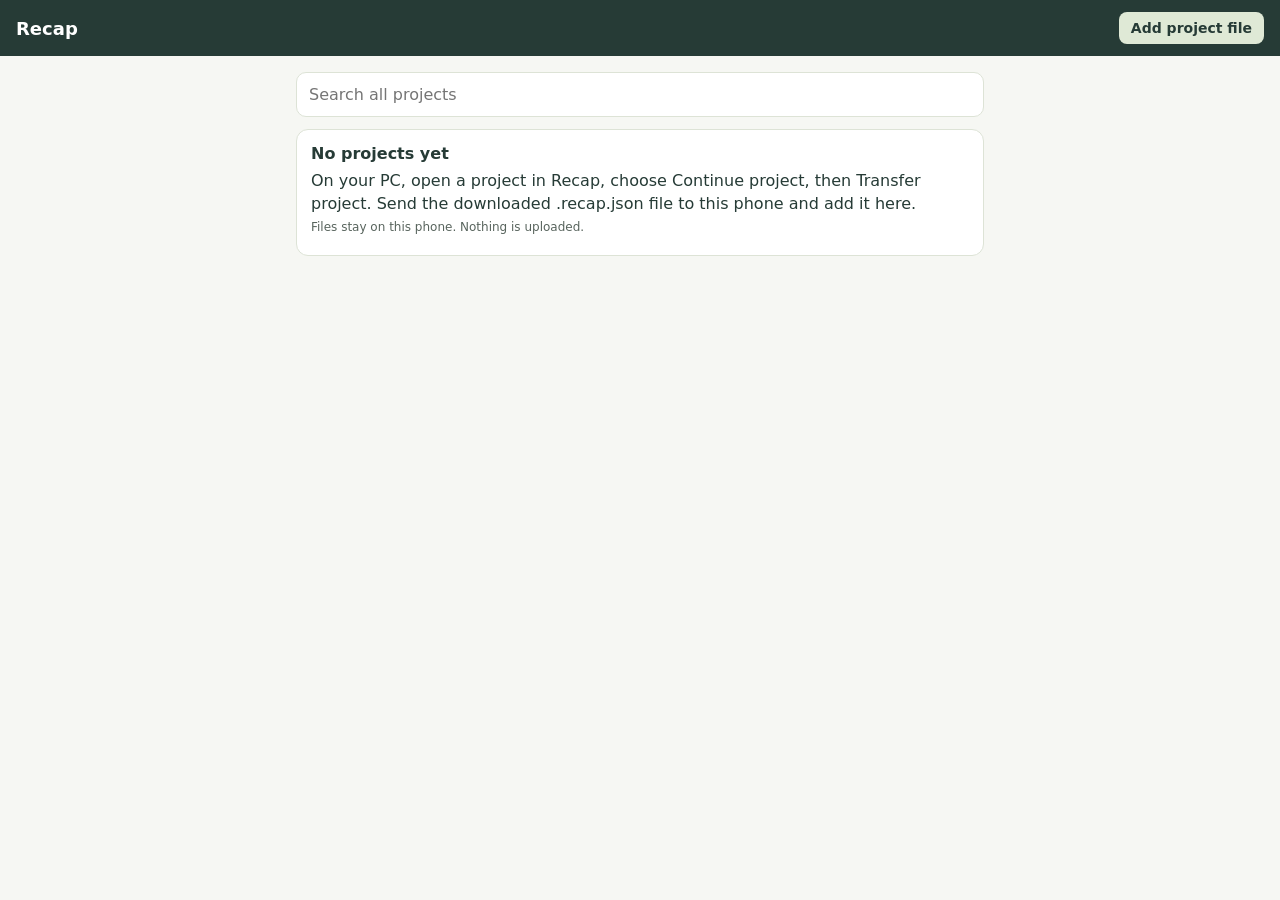
==== reader/index.html @ a191acc5 "Recap Reader 0.9: offline phone reader for .recap.json files Co-Authored-By: Claude Opus 5.5 (1M con" ====
<!doctype html><html lang="en"><head><meta charset="utf-8"><meta name="viewport" content="width=device-width,initial-scale=1,viewport-fit=cover"><meta http-equiv="Content-Security-Policy" content="default-src 'self'; script-src 'self'; style-src 'self'; img-src 'self' data:; connect-src 'self'; object-src 'none'; base-uri 'none'"><meta name="theme-color" content="#263b36"><title>Recap Reader</title><link rel="manifest" href="manifest.webmanifest"><link rel="icon" href="icon.svg"><link rel="stylesheet" href="reader.css"></head>
<body><header><button id="back" class="back" hidden aria-label="Back to projects">‹</button><h1 id="title">Recap</h1><label class="import">Add project file<input id="file" type="file" accept=".json,application/json" multiple hidden></label></header>
<main id="main"></main><div id="toast" role="status" aria-live="polite"></div><script type="module" src="reader.js"></script></body></html>
---- reader/reader.css ----
:root{font-family:system-ui,Segoe UI,Roboto,sans-serif;color:#263b36;background:#f6f7f3;--muted:#58645d;--line:#dde3d6;--card:#fff;--amber:#8a5a12;--amber-bg:#fff5e8}
*{box-sizing:border-box}body{margin:0;padding-bottom:env(safe-area-inset-bottom)}button,input{font:inherit;color:inherit}
header{position:sticky;top:0;z-index:2;display:flex;align-items:center;gap:8px;padding:12px 16px;background:#263b36;color:#fff}
header h1{flex:1;margin:0;font-size:18px;overflow:hidden;text-overflow:ellipsis;white-space:nowrap}
.back{border:0;background:none;color:#fff;font-size:28px;line-height:1;padding:0 8px 4px 0;cursor:pointer}
.import{background:#dfe9d6;color:#263b36;border-radius:8px;padding:8px 12px;font-size:14px;font-weight:600;cursor:pointer;white-space:nowrap}
main{max-width:720px;margin:0 auto;padding:16px}
input[type=search]{width:100%;padding:12px;border:1px solid var(--line);border-radius:10px;background:var(--card);margin-bottom:12px}
.card{display:block;width:100%;text-align:left;background:var(--card);border:1px solid var(--line);border-radius:12px;padding:14px;margin-bottom:10px}
button.card{cursor:pointer}.card h2,.card h3{margin:0 0 6px;font-size:16px}.card p{margin:4px 0;overflow-wrap:anywhere;line-height:1.45}
.meta{font-size:12px;color:var(--muted)}.stale{color:var(--amber);background:var(--amber-bg);border-radius:8px;padding:8px 10px;font-size:13px;margin:8px 0}
section{margin:18px 0}section>h3{font-size:13px;letter-spacing:.04em;text-transform:uppercase;color:var(--muted);margin:0 0 8px}
.item{background:var(--card);border:1px solid var(--line);border-left:4px solid #6e8f63;border-radius:10px;padding:10px 12px;margin-bottom:8px}
.item.ai{border-left-color:#5d7fb0}.item.rejected{border-left-color:#a35a4f}.item.history{border-left-color:#a7a59a;opacity:.85}.item.proposal{border-left-color:#c2913a}
.item p{margin:0 0 4px;overflow-wrap:anywhere}.empty{color:var(--muted);font-size:14px}
.actions{display:flex;flex-wrap:wrap;gap:8px;margin:12px 0}.actions button{border:0;border-radius:8px;padding:10px 14px;background:#263b36;color:#fff;cursor:pointer}.actions button.secondary{background:#e6ebe1;color:#263b36}
pre{white-space:pre-wrap;overflow-wrap:anywhere;background:var(--card);border:1px solid var(--line);border-radius:10px;padding:12px;font-size:13px}
details summary{cursor:pointer;padding:8px 0;font-weight:600}
#toast{position:fixed;left:16px;right:16px;bottom:16px;max-width:480px;margin:0 auto;background:#263b36;color:#fff;border-radius:10px;padding:12px;opacity:0;transition:opacity .2s;pointer-events:none}#toast.show{opacity:1}
@media(prefers-color-scheme:dark){:root{color:#e7ece4;background:#151a18;--muted:#a6b0a8;--line:#2d3632;--card:#1e2522;--amber:#f0c27a;--amber-bg:#3a2e1a}.actions button.secondary{background:#2d3632;color:#e7ece4}.import{background:#3b4a42;color:#fff}}
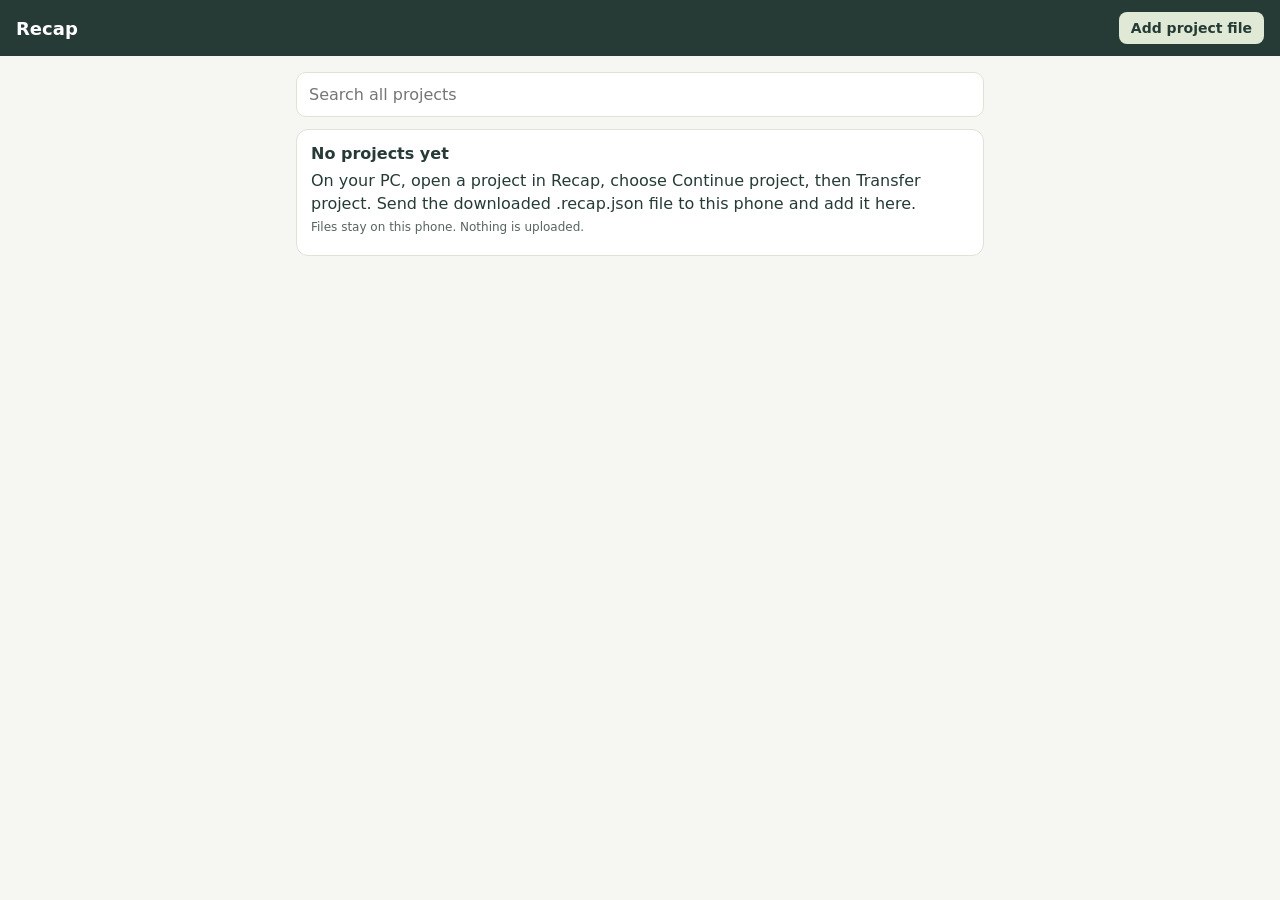
==== commit 5a4a3e5c: "Show a loading message and any start-up error instead of a blank page Render the project list before" ====
--- a/reader/index.html
+++ b/reader/index.html
@@ -1,3 +1,3 @@
 <!doctype html><html lang="en"><head><meta charset="utf-8"><meta name="viewport" content="width=device-width,initial-scale=1,viewport-fit=cover"><meta http-equiv="Content-Security-Policy" content="default-src 'self'; script-src 'self'; style-src 'self'; img-src 'self' data:; connect-src 'self'; object-src 'none'; base-uri 'none'"><meta name="theme-color" content="#263b36"><title>Recap Reader</title><link rel="manifest" href="manifest.webmanifest"><link rel="icon" href="icon.svg"><link rel="stylesheet" href="reader.css"></head>
 <body><header><button id="back" class="back" hidden aria-label="Back to projects">‹</button><h1 id="title">Recap</h1><label class="import">Add project file<input id="file" type="file" accept=".json,application/json" multiple hidden></label></header>
-<main id="main"></main><div id="toast" role="status" aria-live="polite"></div><script type="module" src="reader.js"></script></body></html>
+<main id="main"><p id="loading" class="empty">Loading Recap Reader…</p></main><div id="toast" role="status" aria-live="polite"></div><script src="boot.js"></script><script type="module" src="reader.js"></script></body></html>
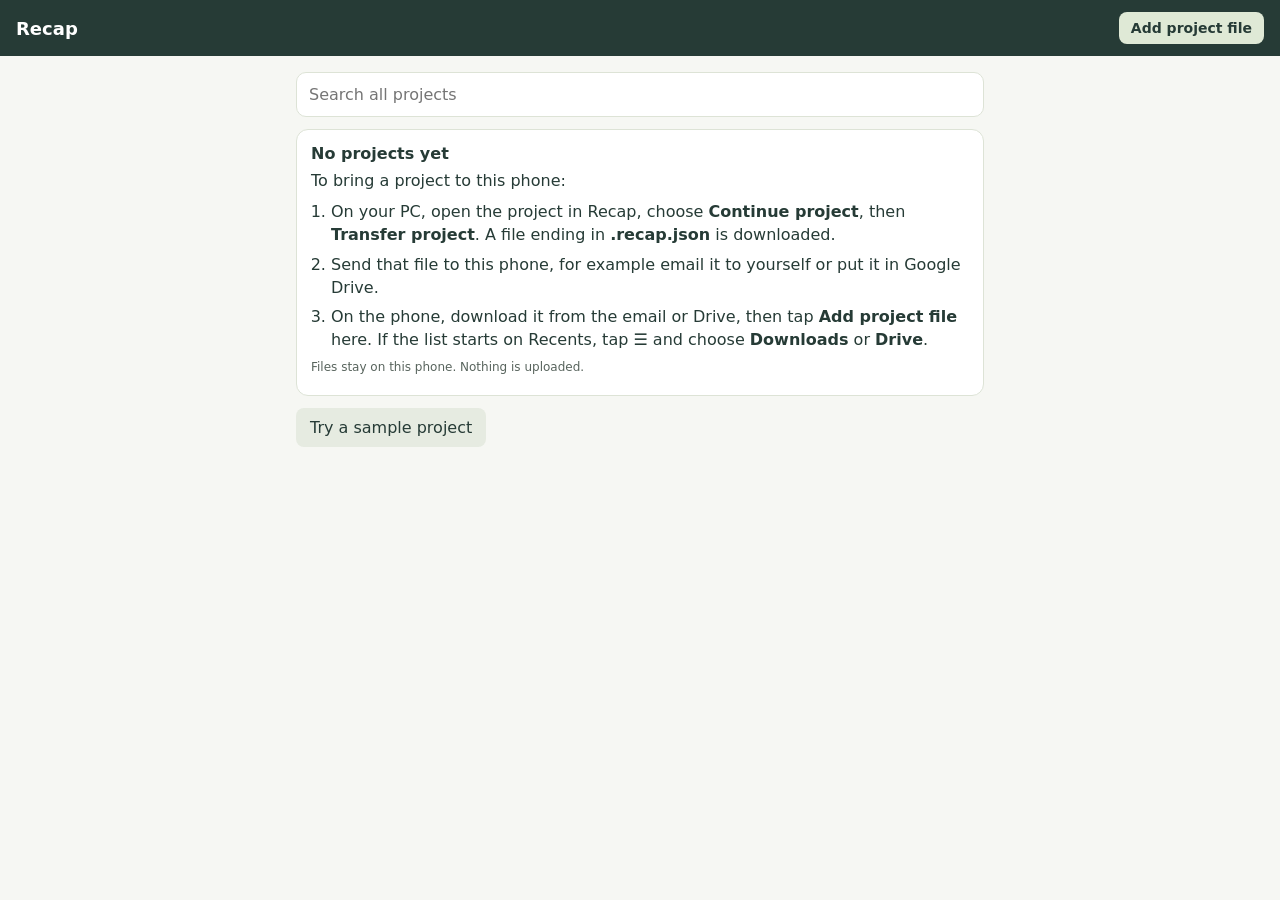
==== commit d4032940: "Let any file be picked, explain how to bring a project to the phone, add a sample project Android's " ====
--- a/reader/index.html
+++ b/reader/index.html
@@ -1,3 +1,3 @@
 <!doctype html><html lang="en"><head><meta charset="utf-8"><meta name="viewport" content="width=device-width,initial-scale=1,viewport-fit=cover"><meta http-equiv="Content-Security-Policy" content="default-src 'self'; script-src 'self'; style-src 'self'; img-src 'self' data:; connect-src 'self'; object-src 'none'; base-uri 'none'"><meta name="theme-color" content="#263b36"><title>Recap Reader</title><link rel="manifest" href="manifest.webmanifest"><link rel="icon" href="icon.svg"><link rel="stylesheet" href="reader.css"></head>
-<body><header><button id="back" class="back" hidden aria-label="Back to projects">‹</button><h1 id="title">Recap</h1><label class="import">Add project file<input id="file" type="file" accept=".json,application/json" multiple hidden></label></header>
+<body><header><button id="back" class="back" hidden aria-label="Back to projects">‹</button><h1 id="title">Recap</h1><label class="import">Add project file<input id="file" type="file" multiple hidden></label></header>
 <main id="main"><p id="loading" class="empty">Loading Recap Reader…</p></main><div id="toast" role="status" aria-live="polite"></div><script src="boot.js"></script><script type="module" src="reader.js"></script></body></html>
--- a/reader/reader.css
+++ b/reader/reader.css
@@ -18,3 +18,4 @@
 details summary{cursor:pointer;padding:8px 0;font-weight:600}
 #toast{position:fixed;left:16px;right:16px;bottom:16px;max-width:480px;margin:0 auto;background:#263b36;color:#fff;border-radius:10px;padding:12px;opacity:0;transition:opacity .2s;pointer-events:none}#toast.show{opacity:1}
 @media(prefers-color-scheme:dark){:root{color:#e7ece4;background:#151a18;--muted:#a6b0a8;--line:#2d3632;--card:#1e2522;--amber:#f0c27a;--amber-bg:#3a2e1a}.actions button.secondary{background:#2d3632;color:#e7ece4}.import{background:#3b4a42;color:#fff}}
+ol{padding-left:20px;margin:8px 0}ol li{margin:6px 0;line-height:1.45}
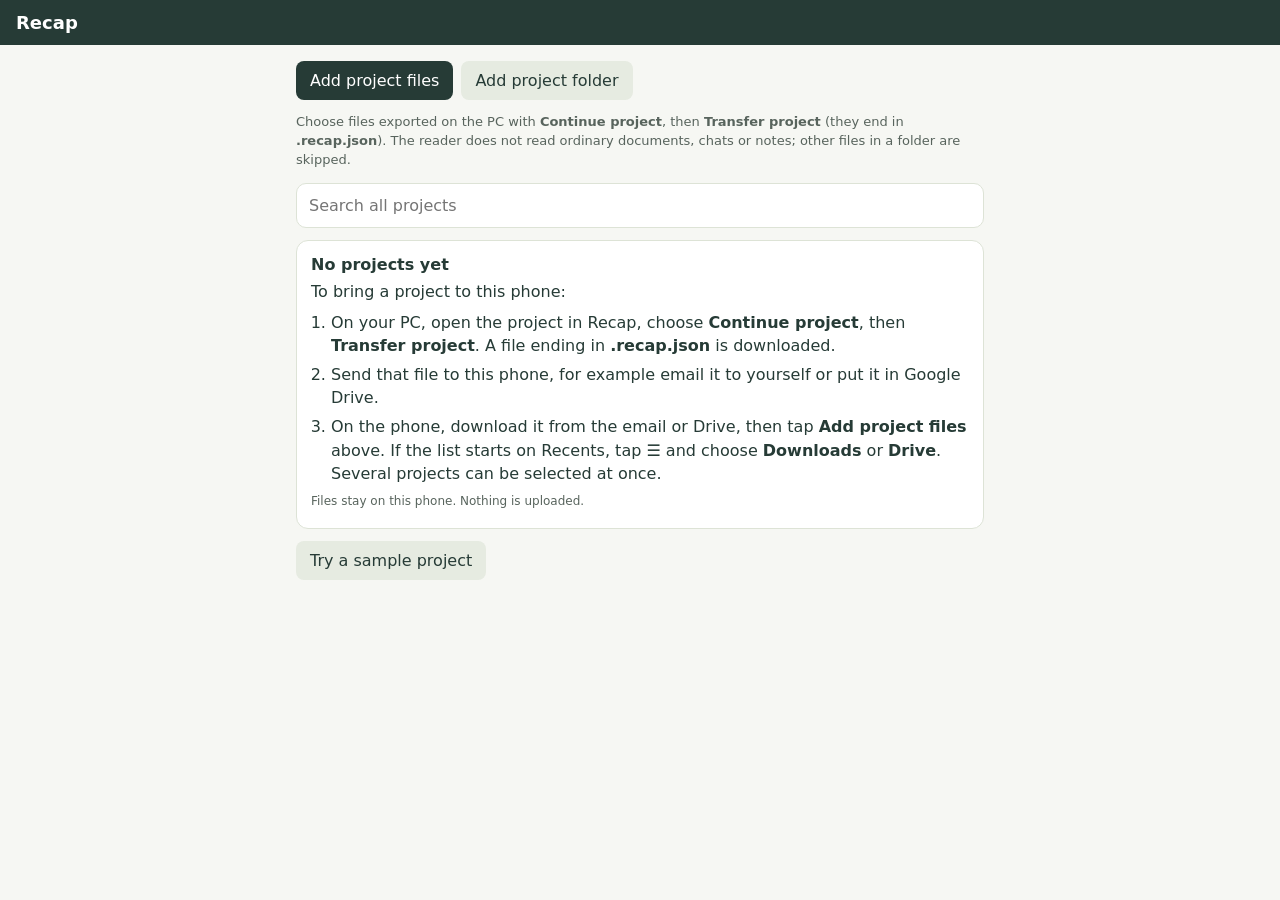
==== commit 51c3b47d: "Add several project files at once, or a whole folder Files that are not exported Recap projects are " ====
--- a/reader/index.html
+++ b/reader/index.html
@@ -1,3 +1,3 @@
 <!doctype html><html lang="en"><head><meta charset="utf-8"><meta name="viewport" content="width=device-width,initial-scale=1,viewport-fit=cover"><meta http-equiv="Content-Security-Policy" content="default-src 'self'; script-src 'self'; style-src 'self'; img-src 'self' data:; connect-src 'self'; object-src 'none'; base-uri 'none'"><meta name="theme-color" content="#263b36"><title>Recap Reader</title><link rel="manifest" href="manifest.webmanifest"><link rel="icon" href="icon.svg"><link rel="stylesheet" href="reader.css"></head>
-<body><header><button id="back" class="back" hidden aria-label="Back to projects">‹</button><h1 id="title">Recap</h1><label class="import">Add project file<input id="file" type="file" multiple hidden></label></header>
+<body><header><button id="back" class="back" hidden aria-label="Back to projects">‹</button><h1 id="title">Recap</h1></header><input id="file" type="file" multiple hidden><input id="folder" type="file" multiple webkitdirectory hidden>
 <main id="main"><p id="loading" class="empty">Loading Recap Reader…</p></main><div id="toast" role="status" aria-live="polite"></div><script src="boot.js"></script><script type="module" src="reader.js"></script></body></html>
--- a/reader/reader.css
+++ b/reader/reader.css
@@ -19,3 +19,4 @@
 #toast{position:fixed;left:16px;right:16px;bottom:16px;max-width:480px;margin:0 auto;background:#263b36;color:#fff;border-radius:10px;padding:12px;opacity:0;transition:opacity .2s;pointer-events:none}#toast.show{opacity:1}
 @media(prefers-color-scheme:dark){:root{color:#e7ece4;background:#151a18;--muted:#a6b0a8;--line:#2d3632;--card:#1e2522;--amber:#f0c27a;--amber-bg:#3a2e1a}.actions button.secondary{background:#2d3632;color:#e7ece4}.import{background:#3b4a42;color:#fff}}
 ol{padding-left:20px;margin:8px 0}ol li{margin:6px 0;line-height:1.45}
+.add-bar{margin-bottom:12px}.add-bar .actions{margin:0 0 6px}.add-bar .meta{font-size:13px;line-height:1.45}.result h3{margin:0 0 6px}.text-button{border:0;background:none;color:inherit;text-decoration:underline;padding:6px 0;cursor:pointer}
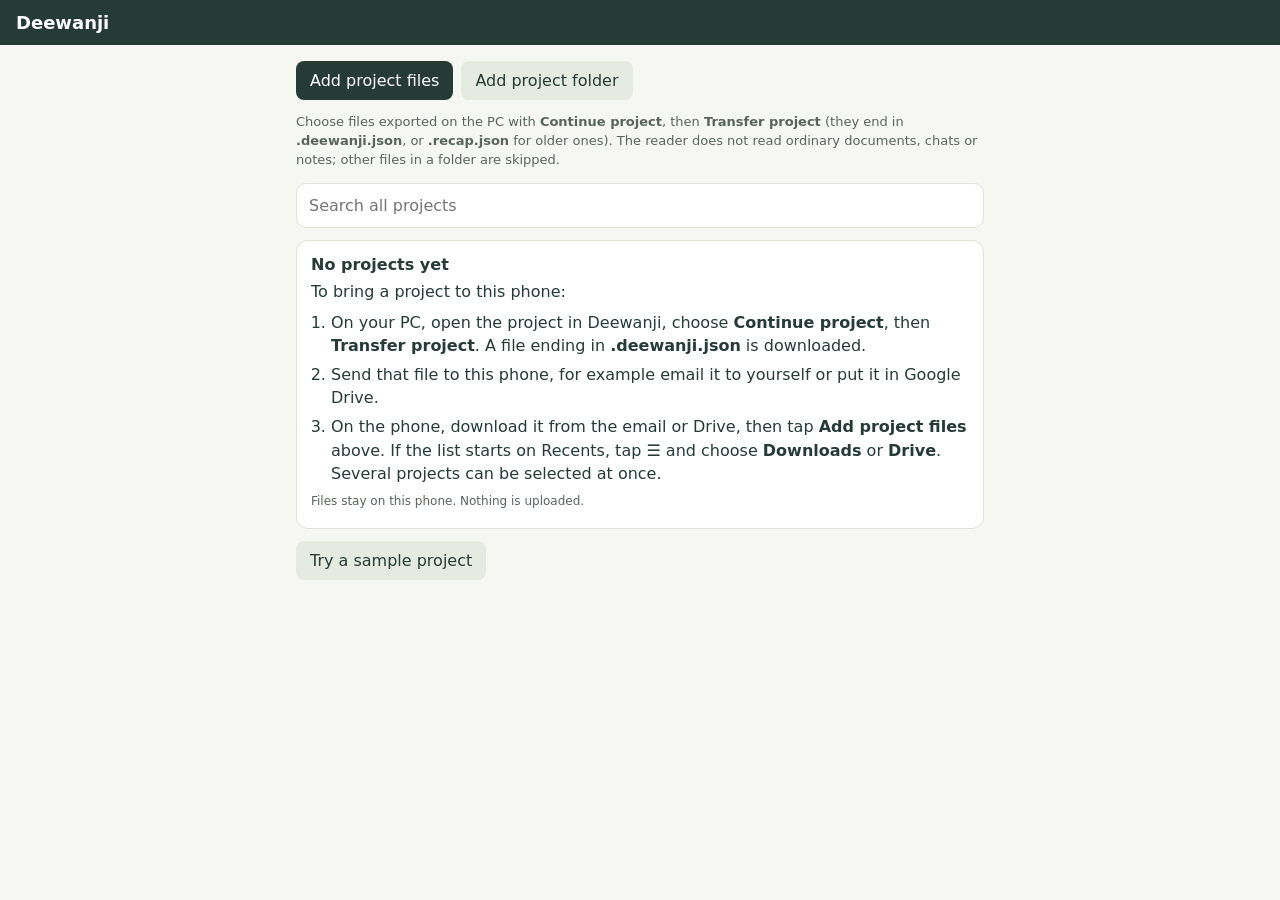
==== commit 38730fbd: "Rename reader to Deewanji Keeps the URL, stored projects and .recap.json support; accepts .deewanji." ====
--- a/reader/index.html
+++ b/reader/index.html
@@ -1,3 +1,3 @@
-<!doctype html><html lang="en"><head><meta charset="utf-8"><meta name="viewport" content="width=device-width,initial-scale=1,viewport-fit=cover"><meta http-equiv="Content-Security-Policy" content="default-src 'self'; script-src 'self'; style-src 'self'; img-src 'self' data:; connect-src 'self'; object-src 'none'; base-uri 'none'"><meta name="theme-color" content="#263b36"><title>Recap Reader</title><link rel="manifest" href="manifest.webmanifest"><link rel="icon" href="icon.svg"><link rel="stylesheet" href="reader.css"></head>
-<body><header><button id="back" class="back" hidden aria-label="Back to projects">‹</button><h1 id="title">Recap</h1></header><input id="file" type="file" multiple hidden><input id="folder" type="file" multiple webkitdirectory hidden>
-<main id="main"><p id="loading" class="empty">Loading Recap Reader…</p></main><div id="toast" role="status" aria-live="polite"></div><script src="boot.js"></script><script type="module" src="reader.js"></script></body></html>
+<!doctype html><html lang="en"><head><meta charset="utf-8"><meta name="viewport" content="width=device-width,initial-scale=1,viewport-fit=cover"><meta http-equiv="Content-Security-Policy" content="default-src 'self'; script-src 'self'; style-src 'self'; img-src 'self' data:; connect-src 'self'; object-src 'none'; base-uri 'none'"><meta name="theme-color" content="#263b36"><title>Deewanji Reader</title><link rel="manifest" href="manifest.webmanifest"><link rel="icon" href="icon.svg"><link rel="stylesheet" href="reader.css"></head>
+<body><header><button id="back" class="back" hidden aria-label="Back to projects">‹</button><h1 id="title">Deewanji</h1></header><input id="file" type="file" multiple hidden><input id="folder" type="file" multiple webkitdirectory hidden>
+<main id="main"><p id="loading" class="empty">Loading Deewanji Reader…</p></main><div id="toast" role="status" aria-live="polite"></div><script src="boot.js"></script><script type="module" src="reader.js"></script></body></html>
